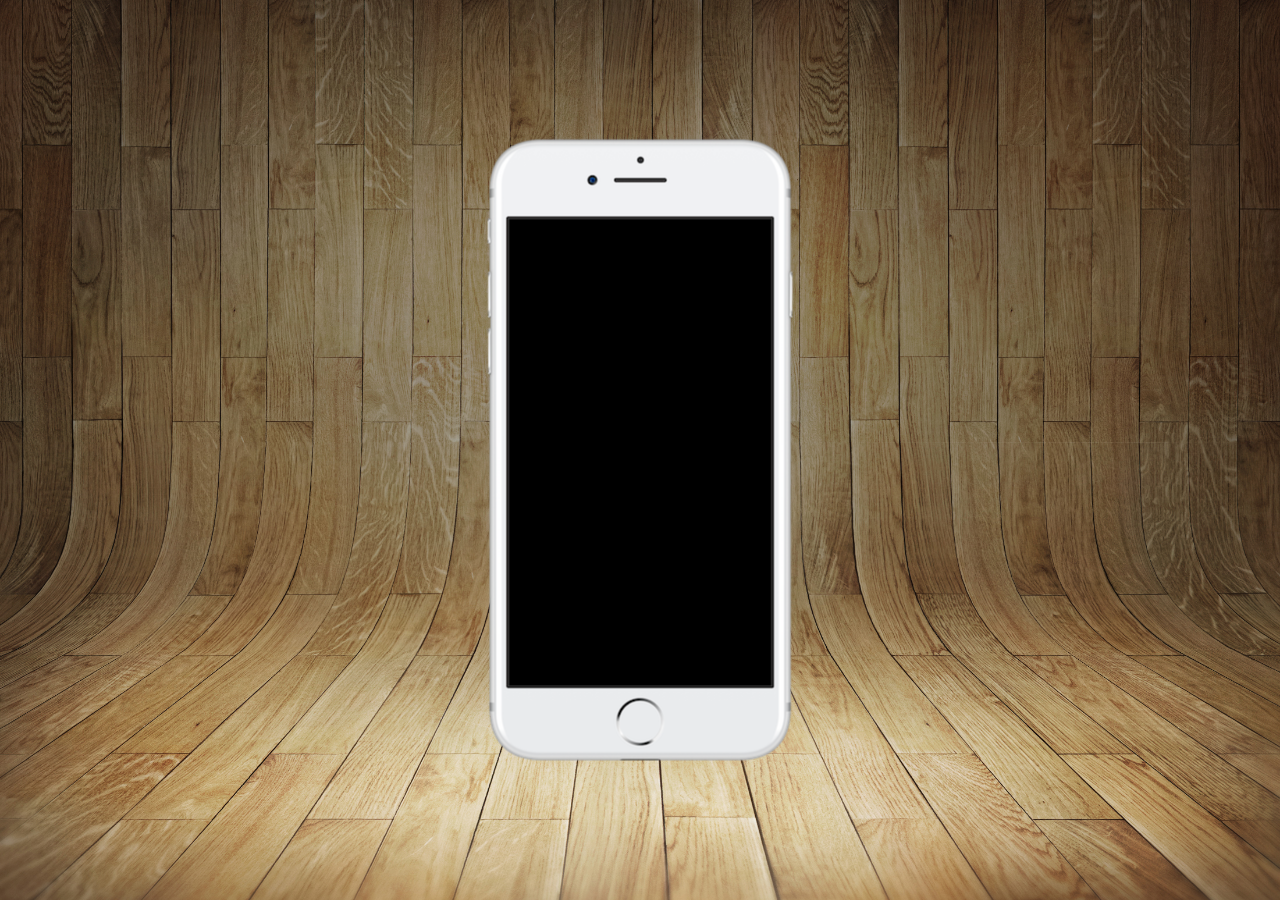
==== refidex.html @ a46618a3 "Alteração pontuais" ====
<!DOCTYPE html>
<html lang="pt-br">
<head>
    <meta charset="UTF-8">
    <meta name="viewport" content="width=device-width, initial-scale=1.0">
    <link rel="shortcut icon" href="favicon.ico" type="image/x-icon">
    <link rel="stylesheet" href="styles/refstyle.css">
    <title>Projeto Redes Sociais</title>
</head>
<body>
    <main>
        <section id="telefone">

        </section>
        <section>

        </section>
    </main>
</body>
</html>
---- styles/refstyle.css ----
@charset "UTF-8";

* {
    margin: 0px;
    padding: 0px;
    font-family: Arial, Helvetica, sans-serif;
}

html, body {
    height: 100vh;
    width: 100vw;
    background-color: black;
}

main {
    position: relative;
    height: 100vh;
}

section#telefone {
    position: absolute;
    top: 50%;
    left: 50%;
    transform: translate(-50%, -50%);

    height: 627px;
    width: 311px;
    background-image: url(../images/frame-iphone.png);
    background-repeat: no-repeat;
}

body {   
    background-image: url(../images/fundo-madeira.jpg);
    background-position: top center;
    background-size: cover;
    background-attachment: fixed;
}
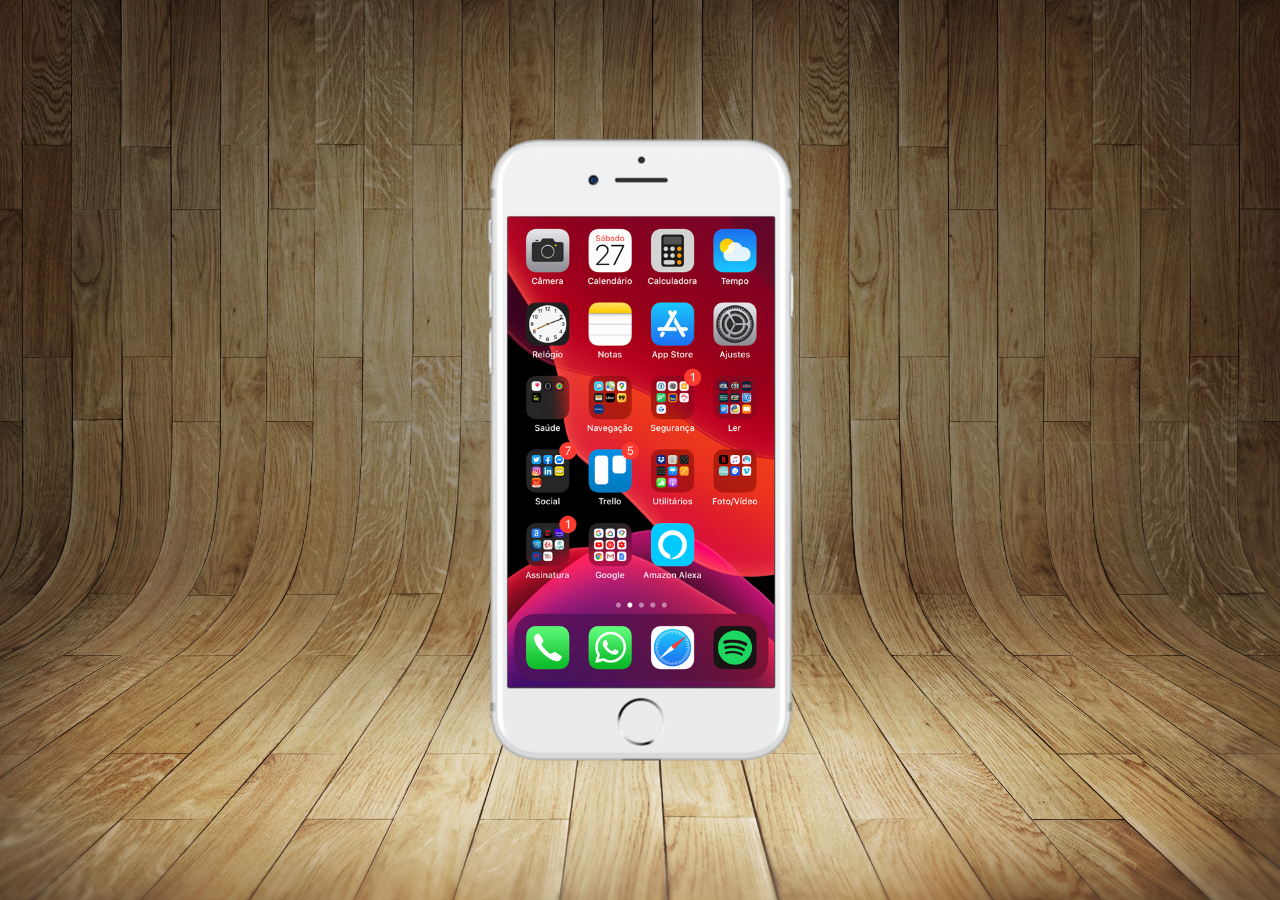
==== commit 8c1d2763: "Criei o iframe home" ====
--- a/refidex.html
+++ b/refidex.html
@@ -5,12 +5,12 @@
     <meta name="viewport" content="width=device-width, initial-scale=1.0">
     <link rel="shortcut icon" href="favicon.ico" type="image/x-icon">
     <link rel="stylesheet" href="styles/refstyle.css">
-    <title>Projeto Redes Sociais</title>
+    <title>Ref Projeto</title>
 </head>
 <body>
     <main>
         <section id="telefone">
-
+            <iframe src="refhome.html" frameborder="0" name="home" id="home"></iframe>
         </section>
         <section>
 
--- a/styles/refstyle.css
+++ b/styles/refstyle.css
@@ -1,6 +1,6 @@
-@charset "UTF-8";
+@charset "UTF=8";
 
-* {
+*{
     margin: 0px;
     padding: 0px;
     font-family: Arial, Helvetica, sans-serif;
@@ -9,30 +9,29 @@
 html, body {
     height: 100vh;
     width: 100vw;
-    background-color: black;
 }
 
-main {
-    position: relative;
-    height: 100vh;
+body{
+    background-image: url(../images/fundo-madeira.jpg);
+    background-position: top center;
+    background-repeat: no-repeat;
+    background-size: cover;
 }
 
 section#telefone {
     position: absolute;
+    background-image: url(../images/frame-iphone.png);
+    width: 309px;
+    height: 627px;
     top: 50%;
     left: 50%;
     transform: translate(-50%, -50%);
-
-    height: 627px;
-    width: 311px;
-    background-image: url(../images/frame-iphone.png);
-    background-repeat: no-repeat;
 }
 
-body {   
-    background-image: url(../images/fundo-madeira.jpg);
-    background-position: top center;
-    background-size: cover;
-    background-attachment: fixed;
-}
-
+iframe#home {
+    position: relative;
+    padding-top: 80px;
+    padding-left: 22px;
+    width: 267px;
+    height: 471px;
+}